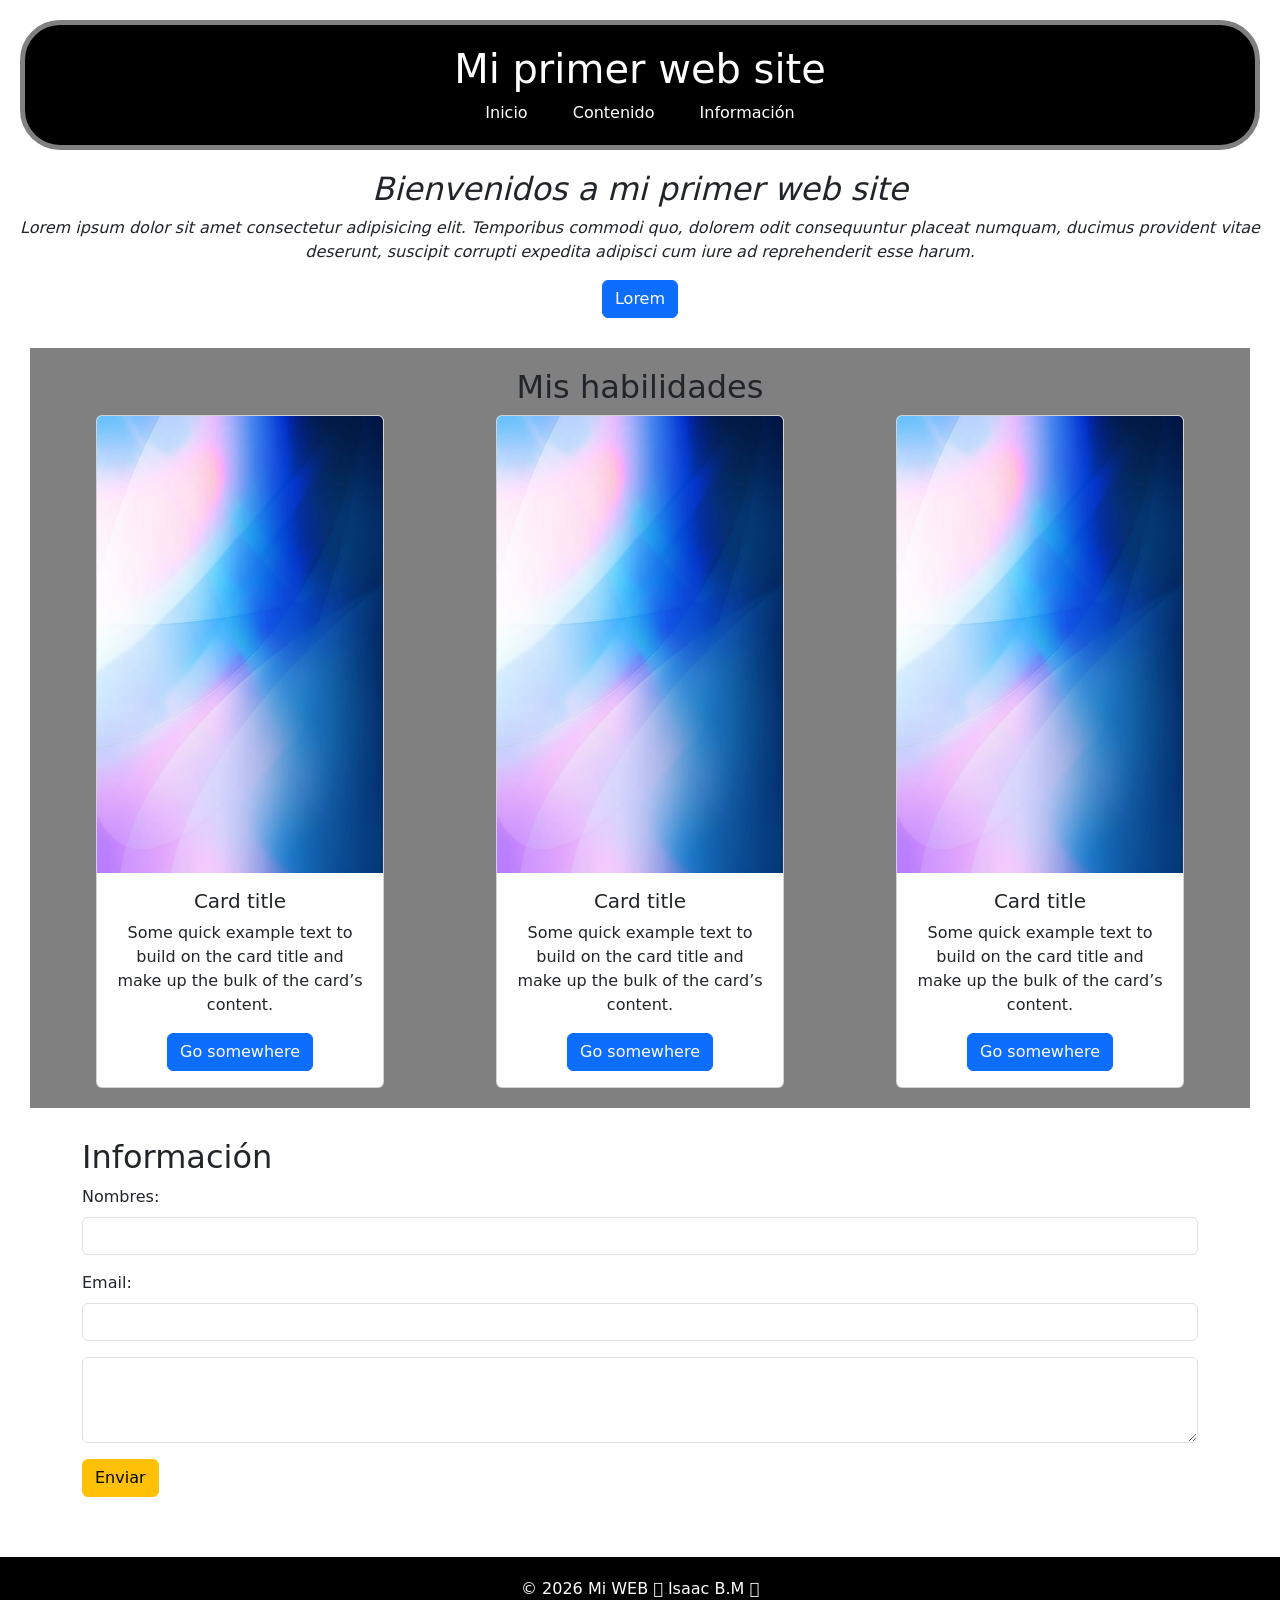
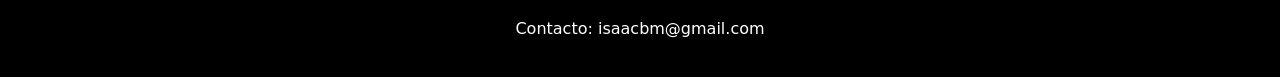
==== index.html @ cbc10392 "Add files via upload" ====
<!DOCTYPE html>
<html lang="es">
<head>
    <meta charset="UTF-8">
    <meta name="viewport" content="width=device-width, initial-scale=1.0">
    <link rel="stylesheet" href="css/estilos.css">
    <link href="https://cdn.jsdelivr.net/npm/bootstrap@5.3.8/dist/css/bootstrap.min.css" rel="stylesheet" integrity="sha384-sRIl4kxILFvY47J16cr9ZwB07vP4J8+LH7qKQnuqkuIAvNWLzeN8tE5YBujZqJLB" crossorigin="anonymous">
    <title>Mi web</title>
</head>
<body>
    <header>
        <h1>Mi primer web site</h1>
        <nav>
            <a href="#inicio">Inicio</a>
            <a href="#contenido">Contenido</a>
            <a href="#infornmacion">Información</a>
        </nav>
    </header>
    <main>
        <!-- Inicio -->
        <section class="inicio">
            <h2>Bienvenidos a mi primer web site</h2>
            <p>Lorem ipsum dolor sit amet consectetur adipisicing elit. Temporibus commodi quo, dolorem odit
                consequuntur placeat numquam, ducimus provident vitae deserunt, suscipit corrupti expedita adipisci cum
                iure ad reprehenderit esse harum.</p>
            <button type="button" class="btn btn-primary">Lorem</button>
        </section>

        <!-- Contenido -->
        <section class="main-contenido">
            <h2>Mis habilidades</h2>
            <div class="contenedor-cards">
                <div class="card" style="width: 18rem;">
                    <img src="img/fondo1.jpg" class="card-img-top" alt="...">
                    <div class="card-body">
                        <h5 class="card-title">Card title</h5>
                        <p class="card-text">Some quick example text to build on the card title and make up the bulk of the card’s content.</p>
                        <a href="#" class="btn btn-primary">Go somewhere</a>
                    </div>
                </div>
                <div class="card" style="width: 18rem;">
                    <img src="img/fondo1.jpg" class="card-img-top" alt="...">
                    <div class="card-body">
                        <h5 class="card-title">Card title</h5>
                        <p class="card-text">Some quick example text to build on the card title and make up the bulk of the card’s content.</p>
                        <a href="#" class="btn btn-primary">Go somewhere</a>
                    </div>
                </div>
                <div class="card" style="width: 18rem;">
                    <img src="img/fondo1.jpg" class="card-img-top" alt="...">
                    <div class="card-body">
                        <h5 class="card-title">Card title</h5>
                        <p class="card-text">Some quick example text to build on the card title and make up the bulk of the card’s content.</p>
                        <a href="#" class="btn btn-primary">Go somewhere</a>
                    </div>
                </div>

            </div>
        </section>

        <!-- Información -->
        <div class="container-md">
            <h2>Información</h2>
            <form>
                <div class="mb-3">
                    <label class="form-label">Nombres: </label>
                    <input type="text" class="form-control">
                </div>
                <div class="mb-3">
                    <label class="form-label">Email: </label>
                    <input type="email" class="form-control">
                </div>

                <div class="mb-3">
                    <textarea class="form-control" rows="3"></textarea>
                </div>

                <button type="button" class="btn btn-warning">Enviar</button>
            </form>
        </div>

        <!-- Usamos un div como reemplazo de la etiqueta footer -->
        <div class="footer">
            <p>&copy; 2026 Mi WEB 𖠌 Isaac B.M 𖠌</p>
            <p>Contacto: isaacbm@gmail.com</p>
        </div>
    </main>
    <script src="https://cdn.jsdelivr.net/npm/bootstrap@5.3.8/dist/js/bootstrap.bundle.min.js" integrity="sha384-FKyoEForCGlyvwx9Hj09JcYn3nv7wiPVlz7YYwJrWVcXK/BmnVDxM+D2scQbITxI" crossorigin="anonymous"></script>
</body>
</html>
---- css/estilos.css ----
/*
        Para establecer estilos en una etiqueta/clase/id <- selectores
        selector{
            "propiedades":"valor"
        }
        */
body {
    /*Textos y fuentes */
    font-family: Arial, Helvetica, sans-serif;
    /*color: red;
            font-size: 16px;
            text-align: center;
            font-weight: 800;
            font-style: italic;*/
}

/* Estilo para clase */
.inicio {
    text-align: center;
    font-style: italic;
}

header {
    /*Cambio de color fondo*/
    background-color: black;
    /* background: fondo | background-color: cambia color de fondo*/
    color: white;
    /*color: cambia el color del texto*/
    padding: 20px;
    /* padding: Espacio interno de una etiqueta |
            padding: global
            padding: (top-bottom) (left-right)
            padding: top (left - right) bottom;
            padding: top right bottom left*/
    /* ubicaciones del paddding
                padding-top
                padding-bottom
                padding-left
                padding-right
            */
    border: 5px solid gray;
    /* border: Trabaja con el marco del contenedor/etiqueta  
            border: grosor tipo color;
            tipos de bordes:
            solid - linea continua
            dashed - linea discontinua
            dotted - puntos
            double - 2 lineas
            inset - sombra top
            outset - sombra bottom
            none - sin estilos
            */
    border-radius: 40px;
    /* border-radius: Trabaja con el marco doblando las esquinas*/

    margin: 20px;
    /* margin: espacio existente fuera de la etiqueta*/
    /*
            margin: global
            margin: (top-bottom) (left-right)
            margin: top (left - right) bottom;
            padding: top right bottom left

            ubicaciones del paddding
                margin-top
                margin-bottom
                margin-left
                margin-right
            */
    text-align: center;
}

header nav a {
    color: #fff;
    text-decoration: none;
    margin: 20px;
}

/* Estilo para id */
#Habilidades {
    text-align: center;
}
.main-contenido{
    margin: 30px;
    text-align: center;
    background-color: gray;
    padding: 20px;
}

.contenedor-cards{
    display: flex;
    flex-wrap: wrap; /* permitir que los elementos bajen a otra fila*/
    gap:20px;
    justify-content: space-around;
}

.footer{
    margin-top: 60px;
    text-align: center;
    background-color: black;
    color: #fff;
    padding: 20px;
}
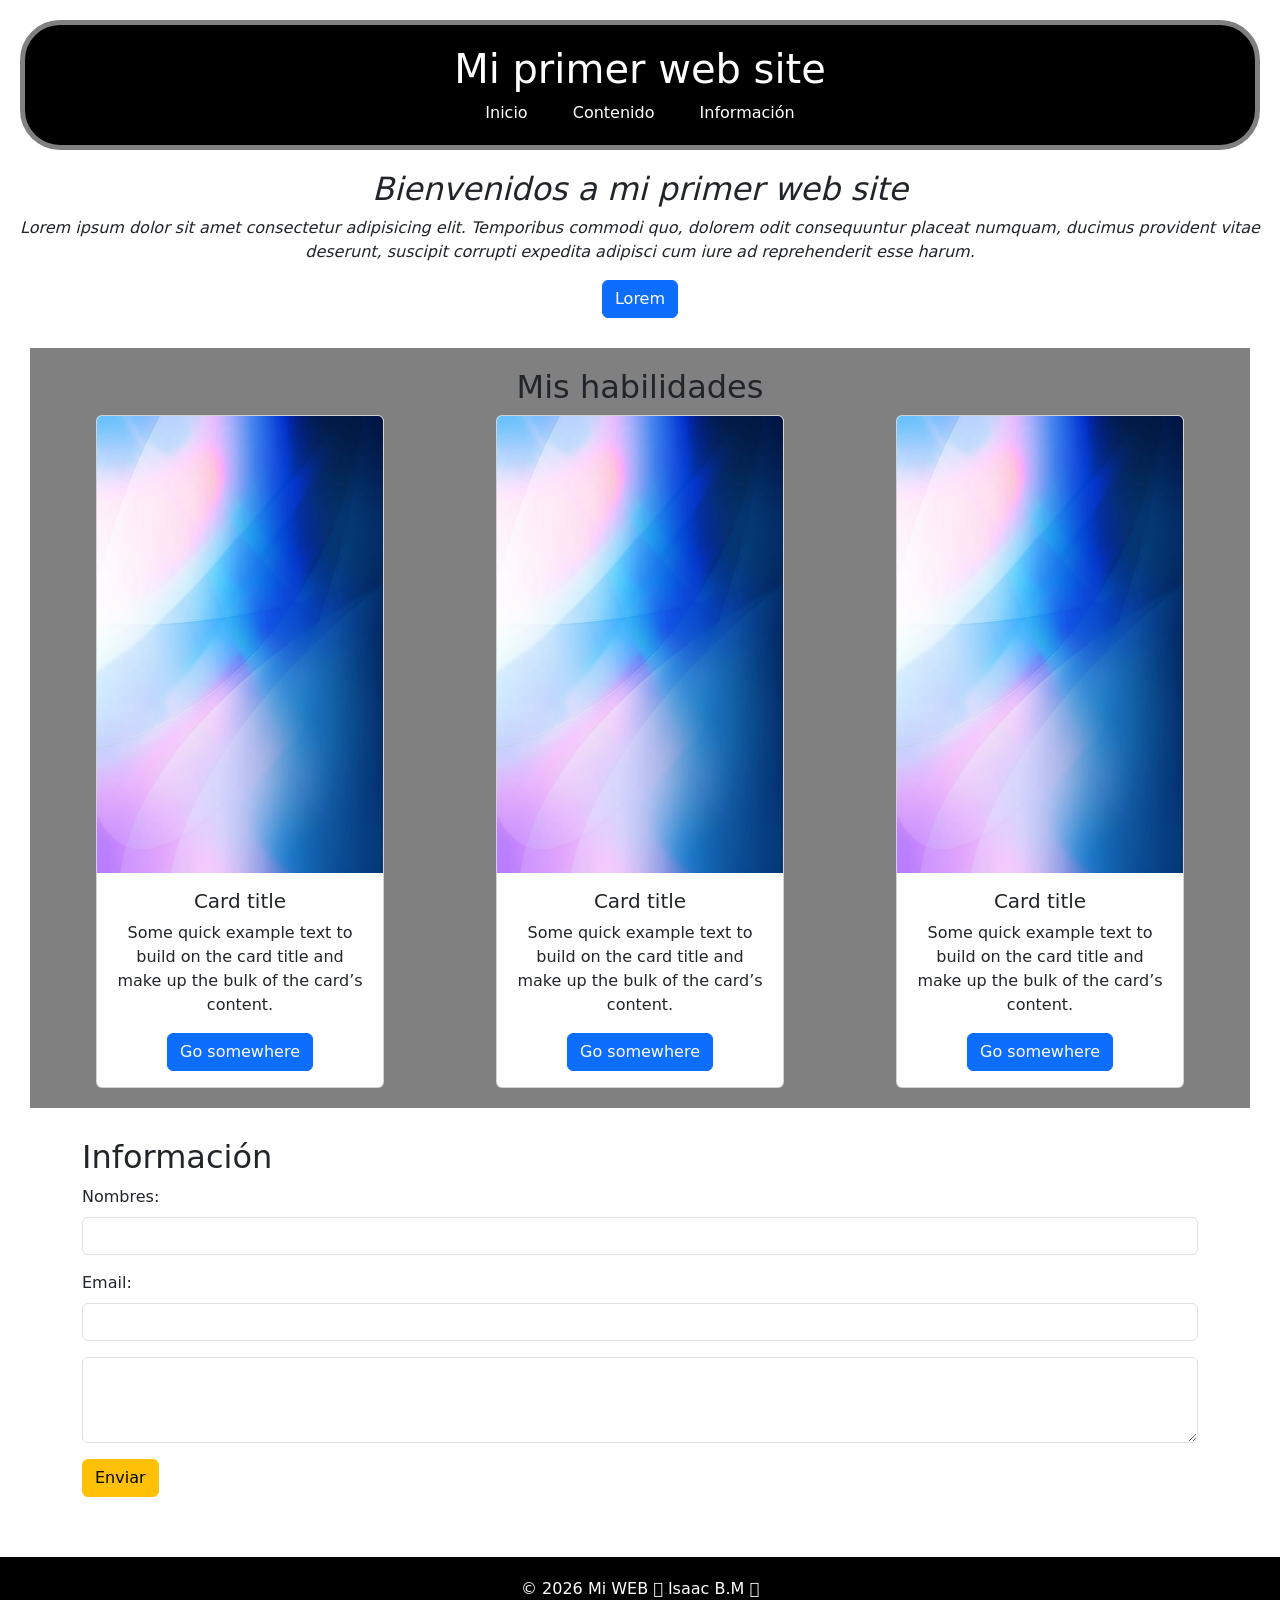
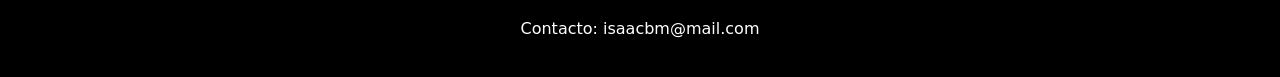
==== commit e0a58a09: "Update index.html" ====
--- a/index.html
+++ b/index.html
@@ -6,6 +6,12 @@
     <link rel="stylesheet" href="css/estilos.css">
     <link href="https://cdn.jsdelivr.net/npm/bootstrap@5.3.8/dist/css/bootstrap.min.css" rel="stylesheet" integrity="sha384-sRIl4kxILFvY47J16cr9ZwB07vP4J8+LH7qKQnuqkuIAvNWLzeN8tE5YBujZqJLB" crossorigin="anonymous">
     <title>Mi web</title>
+    <style>
+        /* Agregamos desplazamiento suave para los anclajes */
+        html {
+            scroll-behavior: smooth;
+        }
+    </style>
 </head>
 <body>
     <header>
@@ -13,12 +19,11 @@
         <nav>
             <a href="#inicio">Inicio</a>
             <a href="#contenido">Contenido</a>
-            <a href="#infornmacion">Información</a>
+            <a href="#informacion">Información</a> 
         </nav>
     </header>
     <main>
-        <!-- Inicio -->
-        <section class="inicio">
+        <section id="inicio" class="inicio">
             <h2>Bienvenidos a mi primer web site</h2>
             <p>Lorem ipsum dolor sit amet consectetur adipisicing elit. Temporibus commodi quo, dolorem odit
                 consequuntur placeat numquam, ducimus provident vitae deserunt, suscipit corrupti expedita adipisci cum
@@ -26,8 +31,7 @@
             <button type="button" class="btn btn-primary">Lorem</button>
         </section>
 
-        <!-- Contenido -->
-        <section class="main-contenido">
+        <section id="contenido" class="main-contenido">
             <h2>Mis habilidades</h2>
             <div class="contenedor-cards">
                 <div class="card" style="width: 18rem;">
@@ -58,8 +62,7 @@
             </div>
         </section>
 
-        <!-- Información -->
-        <div class="container-md">
+        <div id="informacion" class="container-md">
             <h2>Información</h2>
             <form>
                 <div class="mb-3">
@@ -79,12 +82,11 @@
             </form>
         </div>
 
-        <!-- Usamos un div como reemplazo de la etiqueta footer -->
         <div class="footer">
             <p>&copy; 2026 Mi WEB 𖠌 Isaac B.M 𖠌</p>
-            <p>Contacto: isaacbm@gmail.com</p>
+            <p>Contacto: isaacbm@mail.com</p>
         </div>
     </main>
     <script src="https://cdn.jsdelivr.net/npm/bootstrap@5.3.8/dist/js/bootstrap.bundle.min.js" integrity="sha384-FKyoEForCGlyvwx9Hj09JcYn3nv7wiPVlz7YYwJrWVcXK/BmnVDxM+D2scQbITxI" crossorigin="anonymous"></script>
 </body>
-</html>+</html>
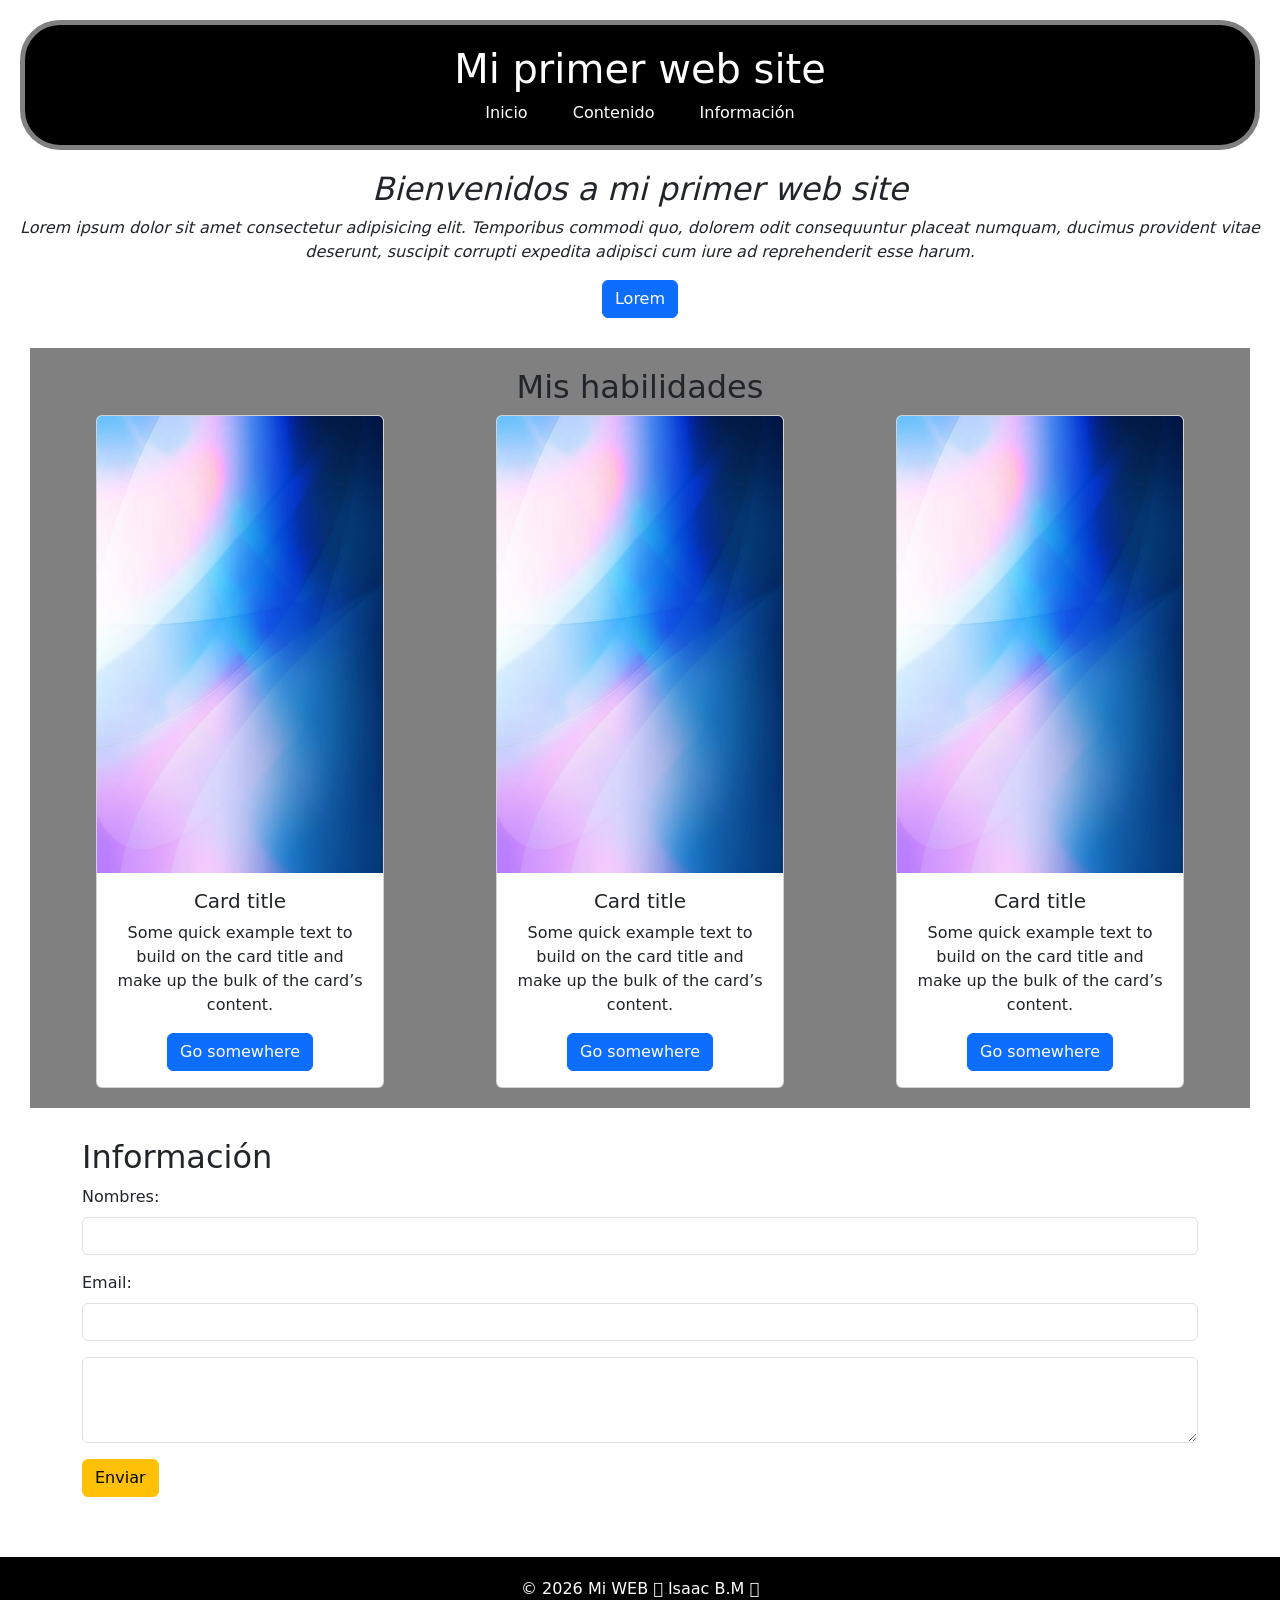
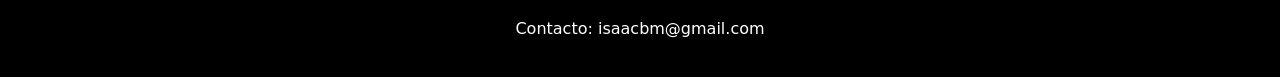
==== commit 4ba824a6: "Update index.html" ====
--- a/index.html
+++ b/index.html
@@ -7,7 +7,6 @@
     <link href="https://cdn.jsdelivr.net/npm/bootstrap@5.3.8/dist/css/bootstrap.min.css" rel="stylesheet" integrity="sha384-sRIl4kxILFvY47J16cr9ZwB07vP4J8+LH7qKQnuqkuIAvNWLzeN8tE5YBujZqJLB" crossorigin="anonymous">
     <title>Mi web</title>
     <style>
-        /* Agregamos desplazamiento suave para los anclajes */
         html {
             scroll-behavior: smooth;
         }
@@ -84,7 +83,7 @@
 
         <div class="footer">
             <p>&copy; 2026 Mi WEB 𖠌 Isaac B.M 𖠌</p>
-            <p>Contacto: isaacbm@mail.com</p>
+            <p>Contacto: isaacbm@gmail.com</p>
         </div>
     </main>
     <script src="https://cdn.jsdelivr.net/npm/bootstrap@5.3.8/dist/js/bootstrap.bundle.min.js" integrity="sha384-FKyoEForCGlyvwx9Hj09JcYn3nv7wiPVlz7YYwJrWVcXK/BmnVDxM+D2scQbITxI" crossorigin="anonymous"></script>
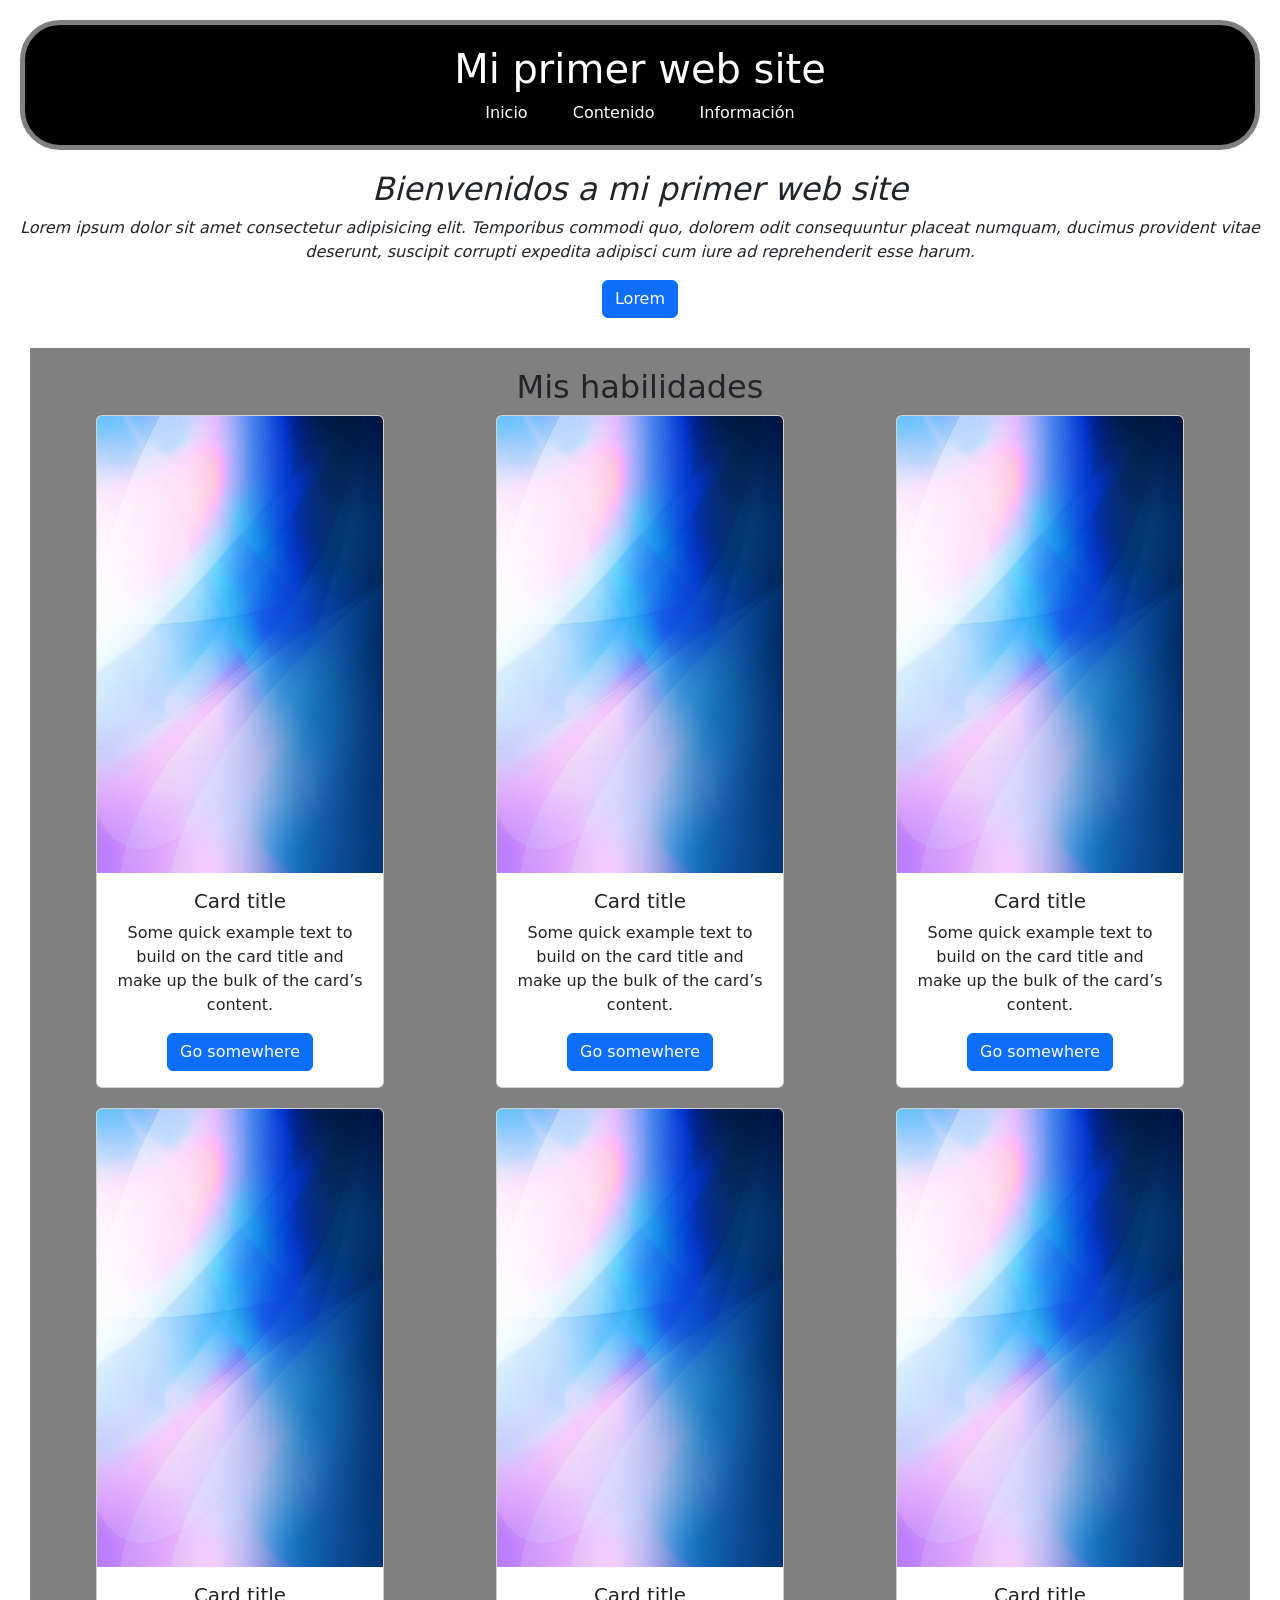
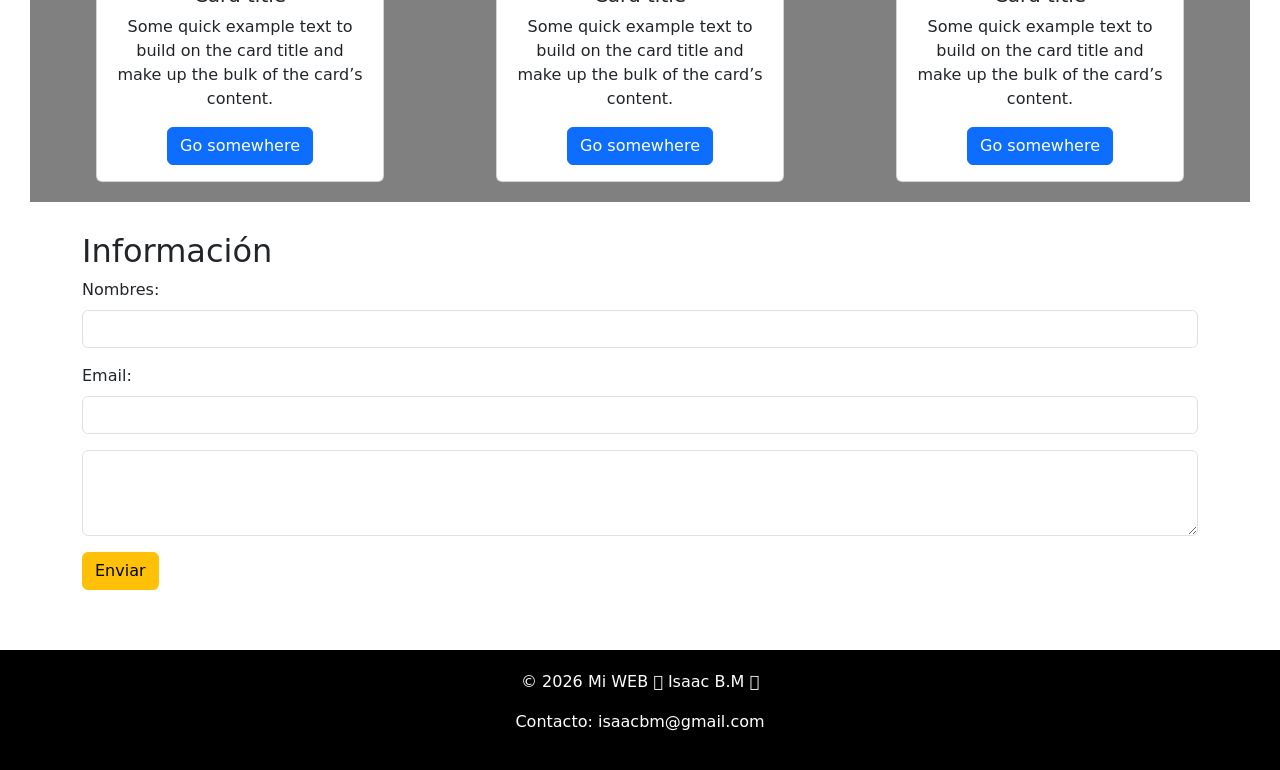
==== commit b1cc1d65: "Update index.html" ====
--- a/index.html
+++ b/index.html
@@ -1,28 +1,26 @@
 <!DOCTYPE html>
 <html lang="es">
+
 <head>
     <meta charset="UTF-8">
     <meta name="viewport" content="width=device-width, initial-scale=1.0">
     <link rel="stylesheet" href="css/estilos.css">
     <link href="https://cdn.jsdelivr.net/npm/bootstrap@5.3.8/dist/css/bootstrap.min.css" rel="stylesheet" integrity="sha384-sRIl4kxILFvY47J16cr9ZwB07vP4J8+LH7qKQnuqkuIAvNWLzeN8tE5YBujZqJLB" crossorigin="anonymous">
     <title>Mi web</title>
-    <style>
-        html {
-            scroll-behavior: smooth;
-        }
-    </style>
 </head>
+
 <body>
     <header>
         <h1>Mi primer web site</h1>
         <nav>
             <a href="#inicio">Inicio</a>
             <a href="#contenido">Contenido</a>
-            <a href="#informacion">Información</a> 
+            <a href="#informacion">Información</a>
         </nav>
     </header>
     <main>
-        <section id="inicio" class="inicio">
+        <!-- Inicio -->
+        <section class="inicio" id="inicio">
             <h2>Bienvenidos a mi primer web site</h2>
             <p>Lorem ipsum dolor sit amet consectetur adipisicing elit. Temporibus commodi quo, dolorem odit
                 consequuntur placeat numquam, ducimus provident vitae deserunt, suscipit corrupti expedita adipisci cum
@@ -30,11 +28,12 @@
             <button type="button" class="btn btn-primary">Lorem</button>
         </section>
 
-        <section id="contenido" class="main-contenido">
+        <!-- Contenido -->
+        <section class="main-contenido" id="contenido">
             <h2>Mis habilidades</h2>
             <div class="contenedor-cards">
                 <div class="card" style="width: 18rem;">
-                    <img src="img/fondo1.jpg" class="card-img-top" alt="...">
+                    <img src="img/fondo1.jpg" class="card-img-top" alt="imagen de policia">
                     <div class="card-body">
                         <h5 class="card-title">Card title</h5>
                         <p class="card-text">Some quick example text to build on the card title and make up the bulk of the card’s content.</p>
@@ -42,7 +41,7 @@
                     </div>
                 </div>
                 <div class="card" style="width: 18rem;">
-                    <img src="img/fondo1.jpg" class="card-img-top" alt="...">
+                    <img src="img/fondo1.jpg" class="card-img-top" alt="imagen de policia">
                     <div class="card-body">
                         <h5 class="card-title">Card title</h5>
                         <p class="card-text">Some quick example text to build on the card title and make up the bulk of the card’s content.</p>
@@ -50,7 +49,31 @@
                     </div>
                 </div>
                 <div class="card" style="width: 18rem;">
-                    <img src="img/fondo1.jpg" class="card-img-top" alt="...">
+                    <img src="img/fondo1.jpg" class="card-img-top" alt="imagen de policia">
+                    <div class="card-body">
+                        <h5 class="card-title">Card title</h5>
+                        <p class="card-text">Some quick example text to build on the card title and make up the bulk of the card’s content.</p>
+                        <a href="#" class="btn btn-primary">Go somewhere</a>
+                    </div>
+                </div>
+                <div class="card" style="width: 18rem;">
+                    <img src="img/fondo1.jpg" class="card-img-top" alt="imagen de policia">
+                    <div class="card-body">
+                        <h5 class="card-title">Card title</h5>
+                        <p class="card-text">Some quick example text to build on the card title and make up the bulk of the card’s content.</p>
+                        <a href="#" class="btn btn-primary">Go somewhere</a>
+                    </div>
+                </div>
+                <div class="card" style="width: 18rem;">
+                    <img src="img/fondo1.jpg" class="card-img-top" alt="imagen de policia">
+                    <div class="card-body">
+                        <h5 class="card-title">Card title</h5>
+                        <p class="card-text">Some quick example text to build on the card title and make up the bulk of the card’s content.</p>
+                        <a href="#" class="btn btn-primary">Go somewhere</a>
+                    </div>
+                </div>
+                <div class="card" style="width: 18rem;">
+                    <img src="img/fondo1.jpg" class="card-img-top" alt="imagen de policia">
                     <div class="card-body">
                         <h5 class="card-title">Card title</h5>
                         <p class="card-text">Some quick example text to build on the card title and make up the bulk of the card’s content.</p>
@@ -61,7 +84,8 @@
             </div>
         </section>
 
-        <div id="informacion" class="container-md">
+        <!-- Información -->
+        <div class="container-md" id="informacion">
             <h2>Información</h2>
             <form>
                 <div class="mb-3">
@@ -76,11 +100,12 @@
                 <div class="mb-3">
                     <textarea class="form-control" rows="3"></textarea>
                 </div>
-
+                
                 <button type="button" class="btn btn-warning">Enviar</button>
             </form>
         </div>
 
+        <!-- Usamos un div como reemplazo de la etiqueta footer -->
         <div class="footer">
             <p>&copy; 2026 Mi WEB 𖠌 Isaac B.M 𖠌</p>
             <p>Contacto: isaacbm@gmail.com</p>
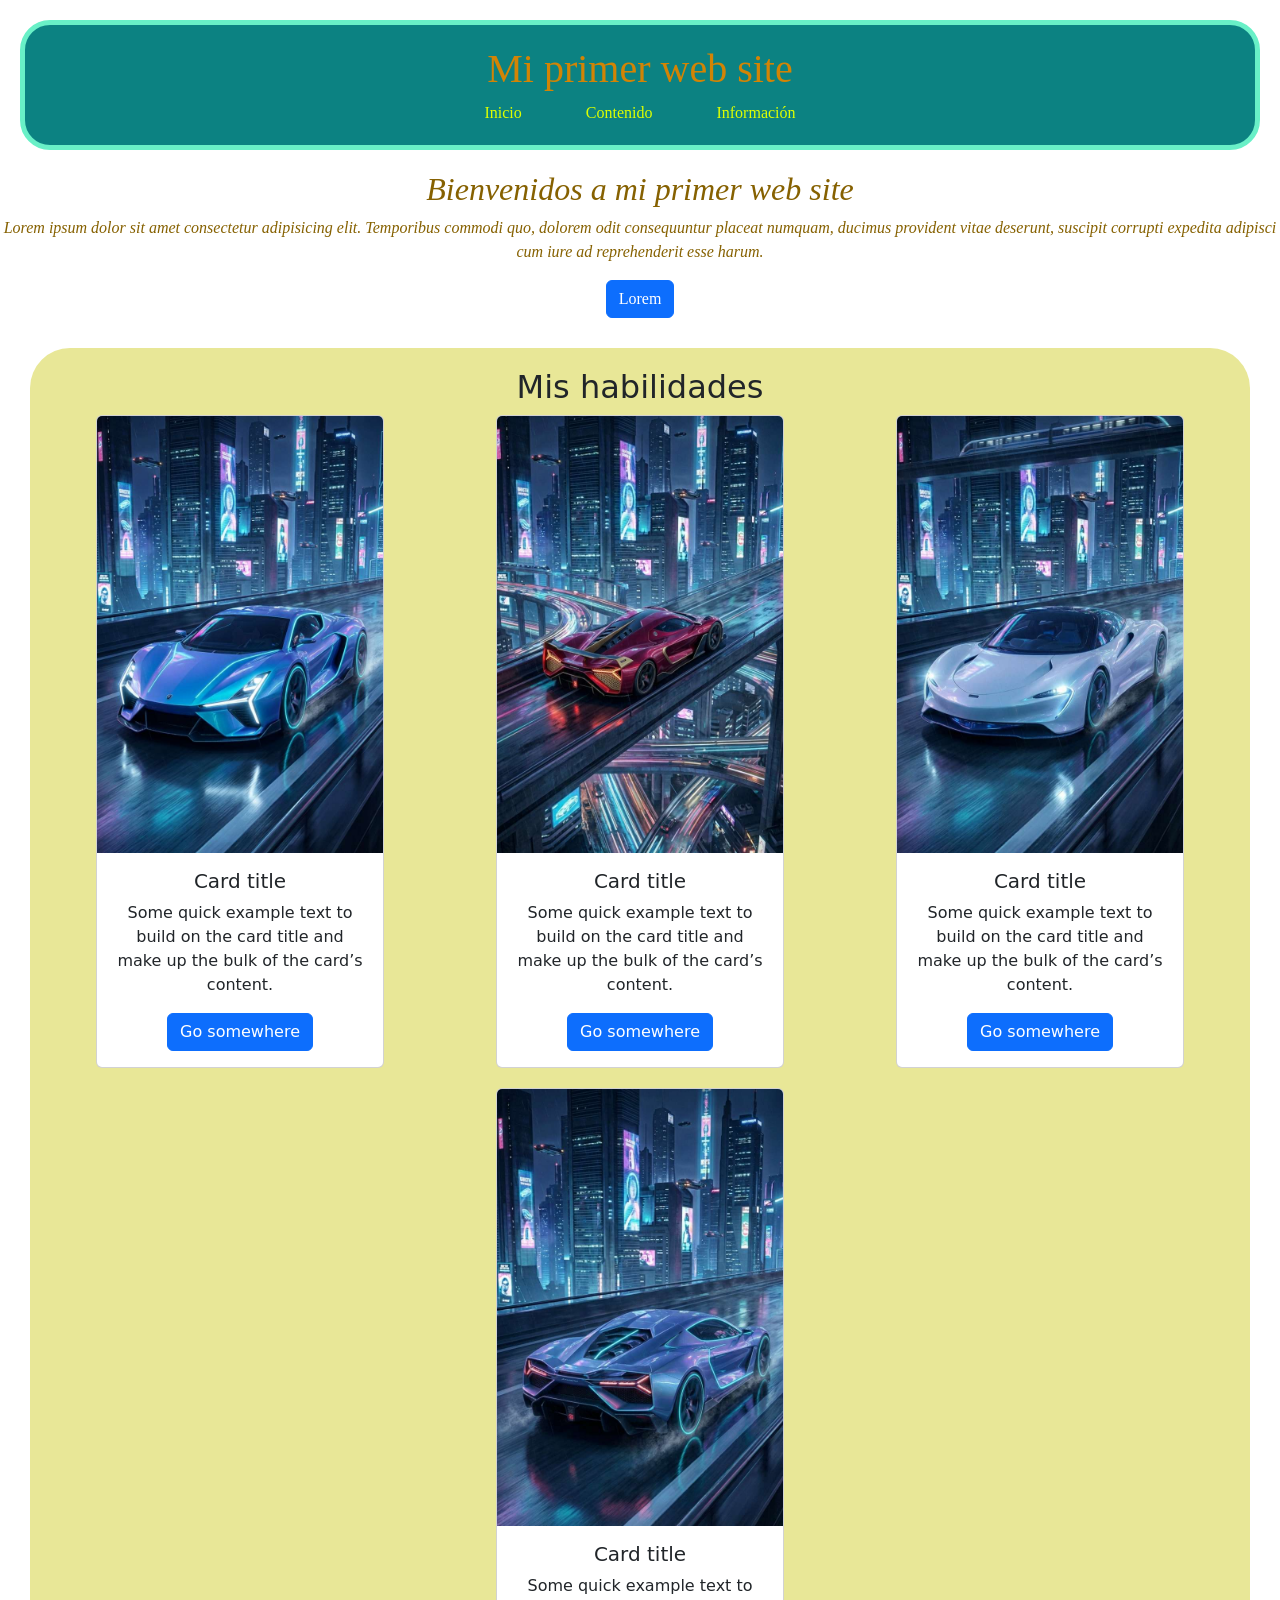
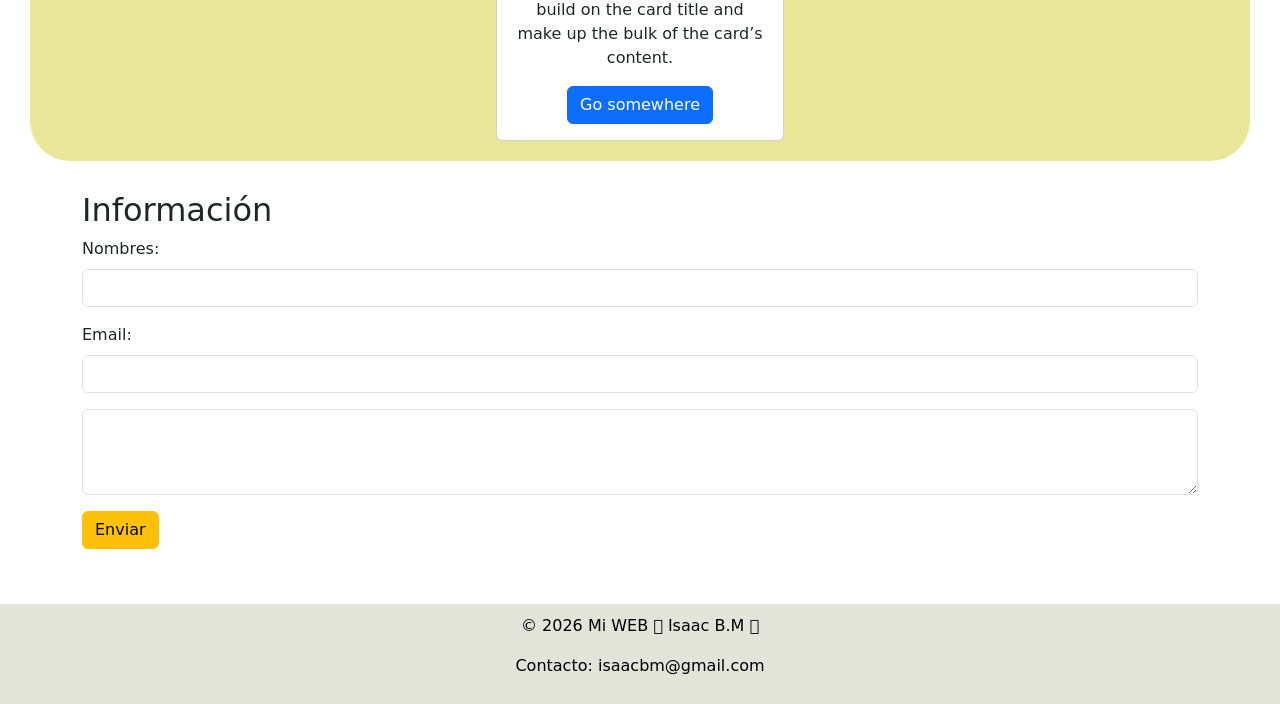
==== commit e8f54bfb: "Update index.html" ====
--- a/index.html
+++ b/index.html
@@ -33,7 +33,7 @@
             <h2>Mis habilidades</h2>
             <div class="contenedor-cards">
                 <div class="card" style="width: 18rem;">
-                    <img src="img/fondo1.jpg" class="card-img-top" alt="imagen de policia">
+                    <img src="img/image1.jpg" class="card-img-top" alt="imagen de policia">
                     <div class="card-body">
                         <h5 class="card-title">Card title</h5>
                         <p class="card-text">Some quick example text to build on the card title and make up the bulk of the card’s content.</p>
@@ -41,7 +41,7 @@
                     </div>
                 </div>
                 <div class="card" style="width: 18rem;">
-                    <img src="img/fondo1.jpg" class="card-img-top" alt="imagen de policia">
+                    <img src="img/image2.jpg" class="card-img-top" alt="imagen de policia">
                     <div class="card-body">
                         <h5 class="card-title">Card title</h5>
                         <p class="card-text">Some quick example text to build on the card title and make up the bulk of the card’s content.</p>
@@ -49,7 +49,7 @@
                     </div>
                 </div>
                 <div class="card" style="width: 18rem;">
-                    <img src="img/fondo1.jpg" class="card-img-top" alt="imagen de policia">
+                    <img src="img/image3.jpg" class="card-img-top" alt="imagen de policia">
                     <div class="card-body">
                         <h5 class="card-title">Card title</h5>
                         <p class="card-text">Some quick example text to build on the card title and make up the bulk of the card’s content.</p>
@@ -57,30 +57,13 @@
                     </div>
                 </div>
                 <div class="card" style="width: 18rem;">
-                    <img src="img/fondo1.jpg" class="card-img-top" alt="imagen de policia">
+                    <img src="img/image4.jpg" class="card-img-top" alt="imagen de policia">
                     <div class="card-body">
                         <h5 class="card-title">Card title</h5>
                         <p class="card-text">Some quick example text to build on the card title and make up the bulk of the card’s content.</p>
                         <a href="#" class="btn btn-primary">Go somewhere</a>
                     </div>
                 </div>
-                <div class="card" style="width: 18rem;">
-                    <img src="img/fondo1.jpg" class="card-img-top" alt="imagen de policia">
-                    <div class="card-body">
-                        <h5 class="card-title">Card title</h5>
-                        <p class="card-text">Some quick example text to build on the card title and make up the bulk of the card’s content.</p>
-                        <a href="#" class="btn btn-primary">Go somewhere</a>
-                    </div>
-                </div>
-                <div class="card" style="width: 18rem;">
-                    <img src="img/fondo1.jpg" class="card-img-top" alt="imagen de policia">
-                    <div class="card-body">
-                        <h5 class="card-title">Card title</h5>
-                        <p class="card-text">Some quick example text to build on the card title and make up the bulk of the card’s content.</p>
-                        <a href="#" class="btn btn-primary">Go somewhere</a>
-                    </div>
-                </div>
-
             </div>
         </section>
 
--- a/css/estilos.css
+++ b/css/estilos.css
@@ -16,15 +16,17 @@
 
 /* Estilo para clase */
 .inicio {
+    font-family: Cambria, Cochin, Georgia, Times, 'Times New Roman', serif;
     text-align: center;
     font-style: italic;
+    color: rgb(134, 97, 1);
 }
 
 header {
     /*Cambio de color fondo*/
-    background-color: black;
+    background-color: rgb(12, 130, 130);
     /* background: fondo | background-color: cambia color de fondo*/
-    color: white;
+    color: rgb(210, 132, 5);
     /*color: cambia el color del texto*/
     padding: 20px;
     /* padding: Espacio interno de una etiqueta |
@@ -38,7 +40,7 @@
                 padding-left
                 padding-right
             */
-    border: 5px solid gray;
+    border: 5px solid rgb(105, 240, 199);
     /* border: Trabaja con el marco del contenedor/etiqueta  
             border: grosor tipo color;
             tipos de bordes:
@@ -50,7 +52,7 @@
             outset - sombra bottom
             none - sin estilos
             */
-    border-radius: 40px;
+    border-radius: 30px;
     /* border-radius: Trabaja con el marco doblando las esquinas*/
 
     margin: 20px;
@@ -68,12 +70,13 @@
                 margin-right
             */
     text-align: center;
+    font-family: 'Times New Roman', Times, serif;
 }
 
 header nav a {
-    color: #fff;
+    color: #ddff00;
     text-decoration: none;
-    margin: 20px;
+    margin: 30px;
 }
 
 /* Estilo para id */
@@ -83,8 +86,9 @@
 .main-contenido{
     margin: 30px;
     text-align: center;
-    background-color: gray;
+    background-color: rgb(232, 231, 151);
     padding: 20px;
+    border-radius: 40px;
 }
 
 .contenedor-cards{
@@ -95,9 +99,9 @@
 }
 
 .footer{
-    margin-top: 60px;
+    margin-top: 55px;
     text-align: center;
-    background-color: black;
-    color: #fff;
-    padding: 20px;
-}+    background-color: #E2E3D9;
+    color: black;
+    padding: 10px;
+}
